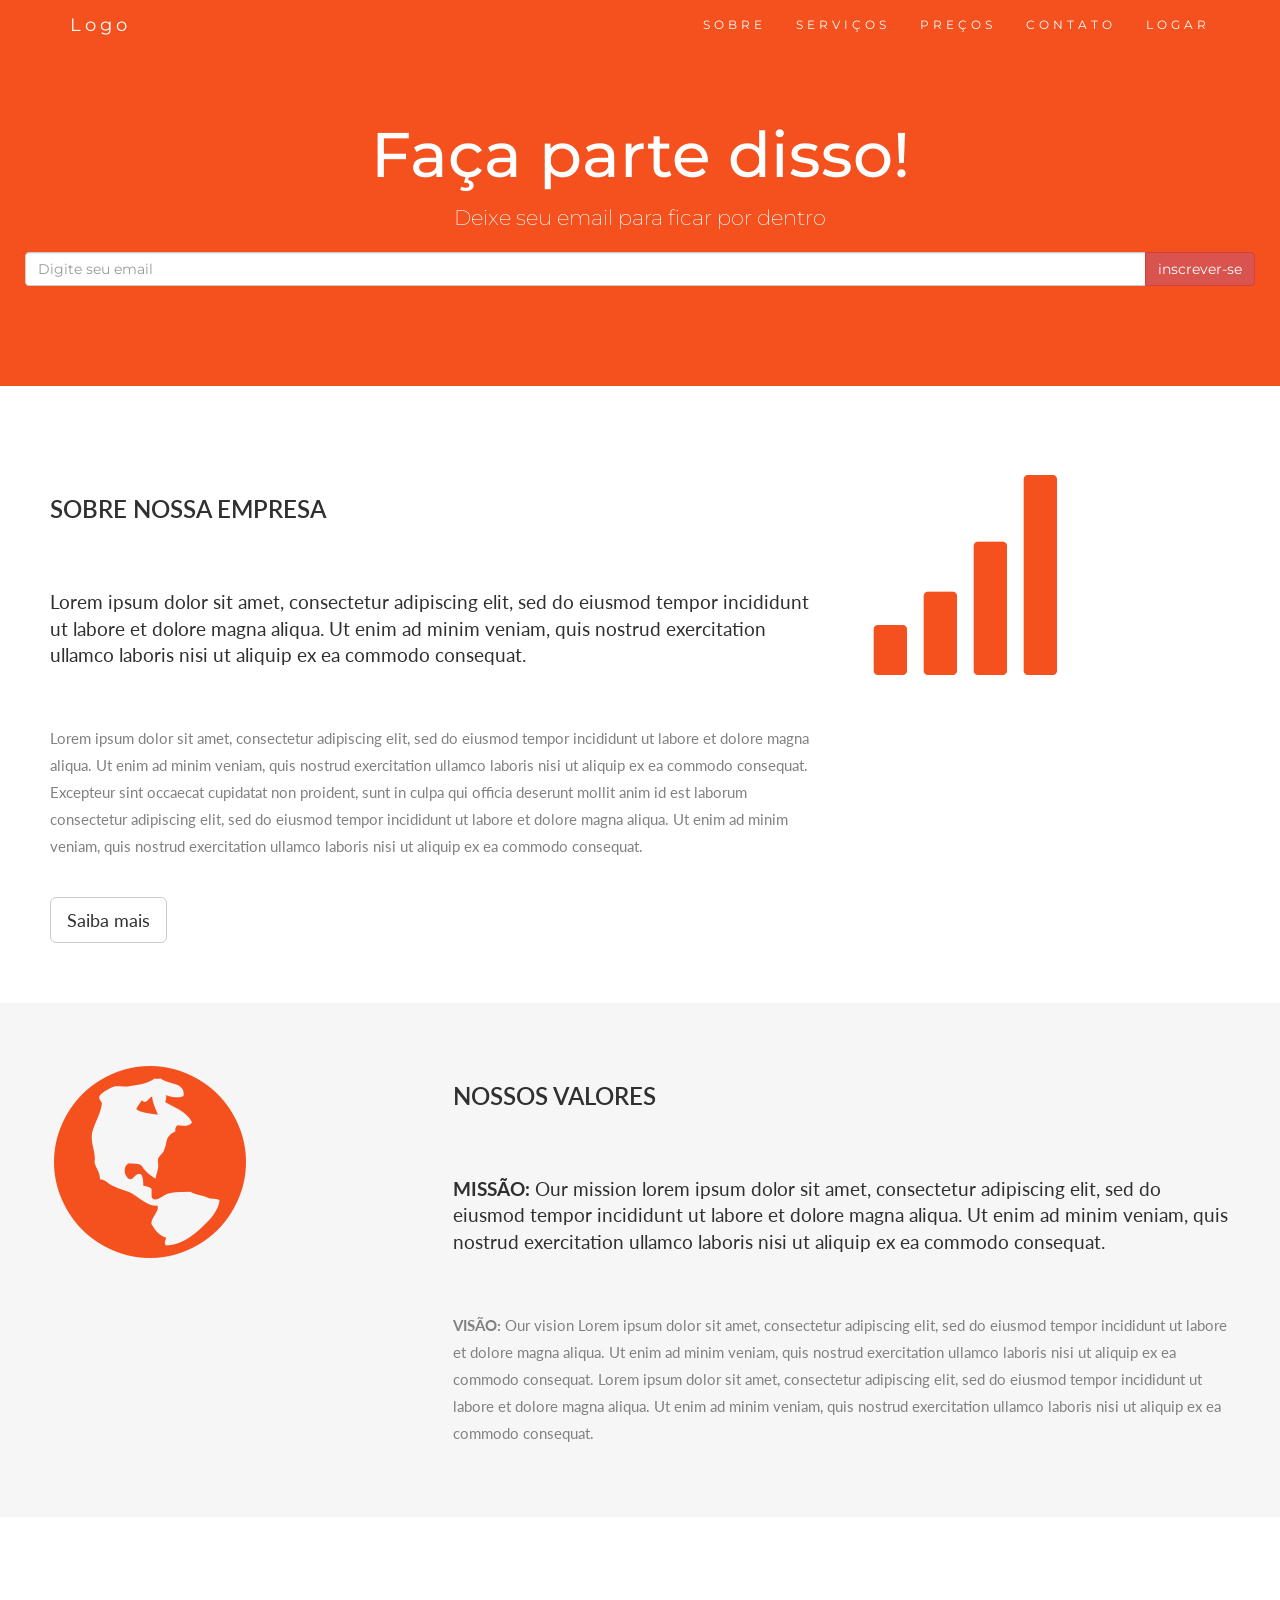
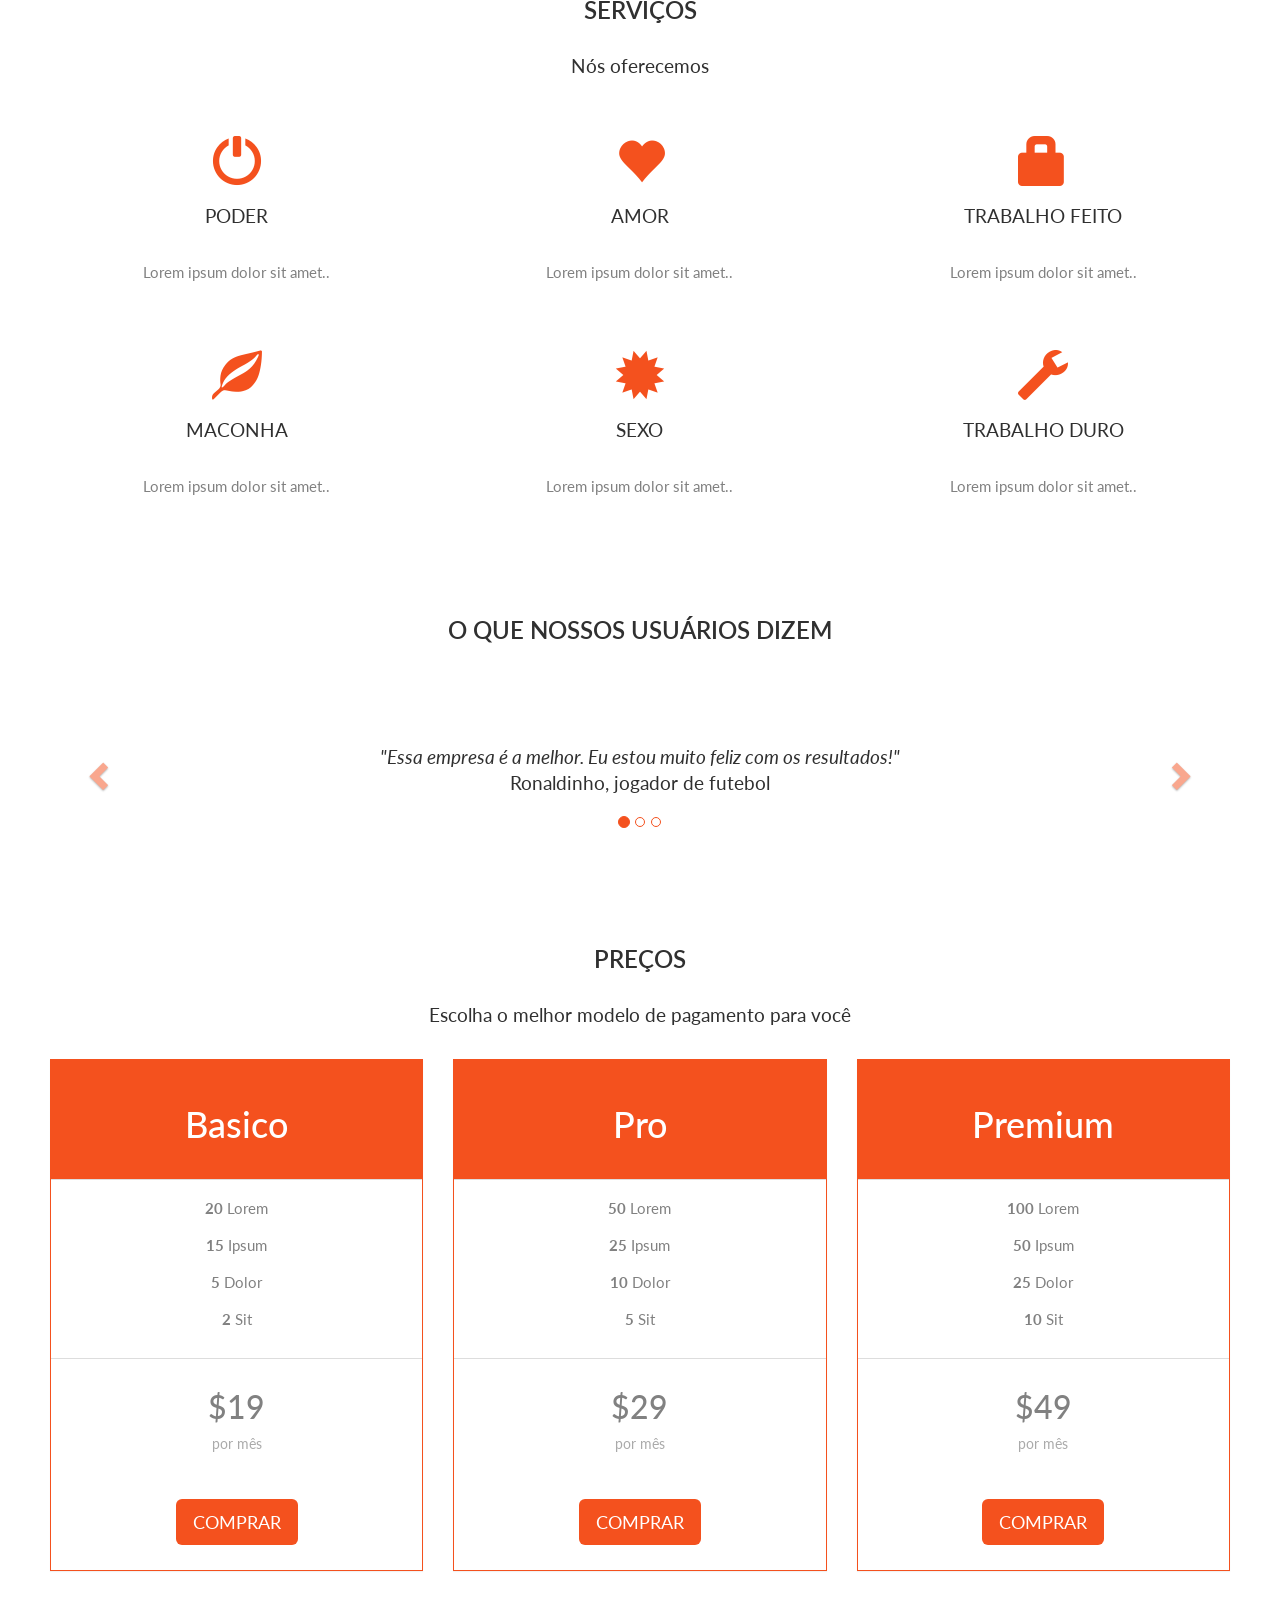
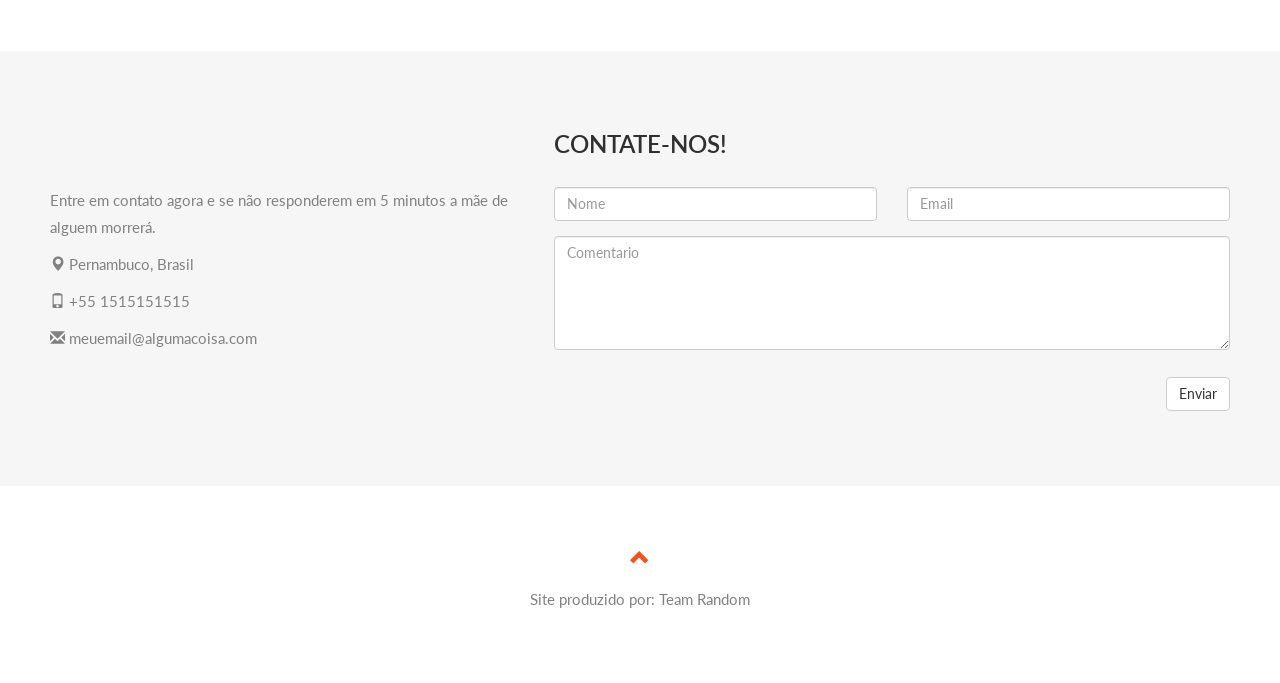
==== pasta vini S2 jefferson/index.html @ 7948aea9 "Pagina principal atualizada" ====
<!DOCTYPE html>
<html lang="pt">
<head>
  <title>Random Team</title>
  <meta charset="utf-8">
  <meta name="viewport" content="width=device-width, initial-scale=1">
  <link rel="stylesheet" href="https://maxcdn.bootstrapcdn.com/bootstrap/3.3.7/css/bootstrap.min.css">
  <link href="https://fonts.googleapis.com/css?family=Montserrat" rel="stylesheet" type="text/css">
  <link href="https://fonts.googleapis.com/css?family=Lato" rel="stylesheet" type="text/css">
  <script src="https://ajax.googleapis.com/ajax/libs/jquery/3.2.1/jquery.min.js"></script>
  <script src="https://maxcdn.bootstrapcdn.com/bootstrap/3.3.7/js/bootstrap.min.js"></script>
  <link href="_css/novoEstilo.css" rel="stylesheet">
</head>

<body id="myPage" data-spy="scroll" data-target=".navbar" data-offset="60">

<nav class="navbar navbar-default navbar-fixed-top">
  <div class="container">
    <div class="navbar-header">
      <button type="button" class="navbar-toggle" data-toggle="collapse" data-target="#myNavbar">
        <span class="icon-bar"></span>
        <span class="icon-bar"></span>
        <span class="icon-bar"></span>                        
      </button>
      <a class="navbar-brand" href="#myPage">Logo</a>
    </div>
    <div class="collapse navbar-collapse" id="myNavbar">
      <ul class="nav navbar-nav navbar-right">
        <li><a href="#about">SOBRE</a></li>
        <li><a href="#services">SERVIÇOS</a></li>
        <li><a href="#pricing">PREÇOS</a></li>
        <li><a href="#contact">CONTATO</a></li>
        <li id="login"><a href="#logar">LOGAR</a></li>
      </ul>
    </div>
  </div>
</nav>

<div class="jumbotron text-center">
  <h1>Faça parte disso!</h1> 
  <p>Deixe seu email para ficar por dentro</p> 
  <form>
    <div class="input-group">
      <input type="email" class="form-control" size="50" placeholder="Digite seu email" required>
      <div class="input-group-btn">
        <button type="button" class="btn btn-danger">inscrever-se</button>
      </div>
    </div>
  </form>
</div>

<!-- Container (About Section) -->
<div id="about" class="container-fluid">
  <div class="row">
    <div class="col-sm-8">
      <h2>Sobre nossa empresa</h2><br>
      <h4>Lorem ipsum dolor sit amet, consectetur adipiscing elit, sed do eiusmod tempor incididunt ut labore et dolore magna aliqua. Ut enim ad minim veniam, quis nostrud exercitation ullamco laboris nisi ut aliquip ex ea commodo consequat.</h4><br>
      <p>Lorem ipsum dolor sit amet, consectetur adipiscing elit, sed do eiusmod tempor incididunt ut labore et dolore magna aliqua. Ut enim ad minim veniam, quis nostrud exercitation ullamco laboris nisi ut aliquip ex ea commodo consequat. Excepteur sint occaecat cupidatat non proident, sunt in culpa qui officia deserunt mollit anim id est laborum consectetur adipiscing elit, sed do eiusmod tempor incididunt ut labore et dolore magna aliqua. Ut enim ad minim veniam, quis nostrud exercitation ullamco laboris nisi ut aliquip ex ea commodo consequat.</p>
      <br><button class="btn btn-default btn-lg">Saiba mais</button>
    </div>
    <div class="col-sm-4">
      <span class="glyphicon glyphicon-signal logo"></span>
    </div>
  </div>
</div>

<div class="container-fluid bg-grey">
  <div class="row">
    <div class="col-sm-4">
      <span class="glyphicon glyphicon-globe logo slideanim"></span>
    </div>
    <div class="col-sm-8">
      <h2>Nossos valores</h2><br>
      <h4><strong>MISSÃO:</strong> Our mission lorem ipsum dolor sit amet, consectetur adipiscing elit, sed do eiusmod tempor incididunt ut labore et dolore magna aliqua. Ut enim ad minim veniam, quis nostrud exercitation ullamco laboris nisi ut aliquip ex ea commodo consequat.</h4><br>
      <p><strong>VISÃO:</strong> Our vision Lorem ipsum dolor sit amet, consectetur adipiscing elit, sed do eiusmod tempor incididunt ut labore et dolore magna aliqua. Ut enim ad minim veniam, quis nostrud exercitation ullamco laboris nisi ut aliquip ex ea commodo consequat.
      Lorem ipsum dolor sit amet, consectetur adipiscing elit, sed do eiusmod tempor incididunt ut labore et dolore magna aliqua. Ut enim ad minim veniam, quis nostrud exercitation ullamco laboris nisi ut aliquip ex ea commodo consequat.</p>
    </div>
  </div>
</div>

<!-- Container (Services Section) -->
<div id="services" class="container-fluid text-center">
  <h2>SERVIÇOS</h2>
  <h4>Nós oferecemos</h4>
  <br>
  <div class="row slideanim">
    <div class="col-sm-4">
      <span class="glyphicon glyphicon-off logo-small"></span>
      <h4>PODER</h4>
      <p>Lorem ipsum dolor sit amet..</p>
    </div>
    <div class="col-sm-4">
      <span class="glyphicon glyphicon-heart logo-small"></span>
      <h4>AMOR</h4>
      <p>Lorem ipsum dolor sit amet..</p>
    </div>
    <div class="col-sm-4">
      <span class="glyphicon glyphicon-lock logo-small"></span>
      <h4>TRABALHO FEITO</h4>
      <p>Lorem ipsum dolor sit amet..</p>
    </div>
  </div>
  <br><br>
  <div class="row slideanim">
    <div class="col-sm-4">
      <span class="glyphicon glyphicon-leaf logo-small"></span>
      <h4>MACONHA</h4>
      <p>Lorem ipsum dolor sit amet..</p>
    </div>
    <div class="col-sm-4">
      <span class="glyphicon glyphicon-certificate logo-small"></span>
      <h4>SEXO</h4>
      <p>Lorem ipsum dolor sit amet..</p>
    </div>
    <div class="col-sm-4">
      <span class="glyphicon glyphicon-wrench logo-small"></span>
      <h4 style="color:#303030;">TRABALHO DURO</h4>
      <p>Lorem ipsum dolor sit amet..</p>
    </div>
  </div>
</div>

<br>
  
  <h2 class="text-center">O que nossos usuários dizem</h2>
  <div id="myCarousel" class="carousel slide text-center" data-ride="carousel">
    <!-- Indicators -->
    <ol class="carousel-indicators">
      <li data-target="#myCarousel" data-slide-to="0" class="active"></li>
      <li data-target="#myCarousel" data-slide-to="1"></li>
      <li data-target="#myCarousel" data-slide-to="2"></li>
    </ol>

    <!-- Wrapper for slides -->
    <div class="carousel-inner" role="listbox">
      <div class="item active">
        <h4>"Essa empresa é a melhor. Eu estou muito feliz com os resultados!"<br><span>Ronaldinho, jogador de futebol</span></h4>
      </div>
      <div class="item">
        <h4>"Uma palavra... PQP!!"<br><span>Papai Noel</span></h4>
      </div>
      <div class="item">
        <h4>"Posso ser mais feliz com essa empresa?"<br><span>Galinho Ticoliro</span></h4>
      </div>
    </div>

    <!-- Left and right controls -->
    <a class="left carousel-control" href="#myCarousel" role="button" data-slide="prev">
      <span class="glyphicon glyphicon-chevron-left" aria-hidden="true"></span>
      <span class="sr-only">Anterior</span>
    </a>
    <a class="right carousel-control" href="#myCarousel" role="button" data-slide="next">
      <span class="glyphicon glyphicon-chevron-right" aria-hidden="true"></span>
      <span class="sr-only">Próxima</span>
    </a>
  </div>
</div>

<!-- Container (Pricing Section) -->
<div id="pricing" class="container-fluid">
  <div class="text-center">
    <h2>Preços</h2>
    <h4>Escolha o melhor modelo de pagamento para você</h4>
  </div>
  <div class="row slideanim">
    <div class="col-sm-4 col-xs-12">
      <div class="panel panel-default text-center">
        <div class="panel-heading">
          <h1>Basico</h1>
        </div>
        <div class="panel-body">
          <p><strong>20</strong> Lorem</p>
          <p><strong>15</strong> Ipsum</p>
          <p><strong>5</strong> Dolor</p>
          <p><strong>2</strong> Sit</p>
          
        </div>
        <div class="panel-footer">
          <h3>$19</h3>
          <h4>por mês</h4>
          <button class="btn btn-lg">COMPRAR</button>
        </div>
      </div>      
    </div>     
    <div class="col-sm-4 col-xs-12">
      <div class="panel panel-default text-center">
        <div class="panel-heading">
          <h1>Pro</h1>
        </div>
        <div class="panel-body">
          <p><strong>50</strong> Lorem</p>
          <p><strong>25</strong> Ipsum</p>
          <p><strong>10</strong> Dolor</p>
          <p><strong>5</strong> Sit</p>
          
        </div>
        <div class="panel-footer">
          <h3>$29</h3>
          <h4>por mês</h4>
          <button class="btn btn-lg">COMPRAR</button>
        </div>
      </div>      
    </div>       
    <div class="col-sm-4 col-xs-12">
      <div class="panel panel-default text-center">
        <div class="panel-heading">
          <h1>Premium</h1>
        </div>
        <div class="panel-body">
          <p><strong>100</strong> Lorem</p>
          <p><strong>50</strong> Ipsum</p>
          <p><strong>25</strong> Dolor</p>
          <p><strong>10</strong> Sit</p>
          
        </div>
        <div class="panel-footer">
          <h3>$49</h3>
          <h4>por mês</h4>
          <button class="btn btn-lg">COMPRAR</button>
        </div>
      </div>      
    </div>    
  </div>
</div>

<!-- Container (Contact Section) -->
<div id="contact" class="container-fluid bg-grey">
  <h2 class="text-center">CONTATE-NOS!</h2>
  <div class="row">
    <div class="col-sm-5">
      <p>Entre em contato agora e se não responderem em 5 minutos a mãe de alguem morrerá.</p>
      <p><span class="glyphicon glyphicon-map-marker"></span> Pernambuco, Brasil</p>
      <p><span class="glyphicon glyphicon-phone"></span> +55 1515151515</p>
      <p><span class="glyphicon glyphicon-envelope"></span> meuemail@algumacoisa.com</p>
    </div>
    <div class="col-sm-7 slideanim">
      <div class="row">
        <div class="col-sm-6 form-group">
          <input class="form-control" id="name" name="name" placeholder="Nome" type="text" required>
        </div>
        <div class="col-sm-6 form-group">
          <input class="form-control" id="email" name="email" placeholder="Email" type="email" required>
        </div>
      </div>
      <textarea class="form-control" id="comments" name="comments" placeholder="Comentario" rows="5"></textarea><br>
      <div class="row">
        <div class="col-sm-12 form-group">
          <button class="btn btn-default pull-right" type="submit">Enviar</button>
        </div>
      </div>
    </div>
  </div>
</div>


<footer class="container-fluid text-center">
  <a href="#myPage" title="To Top">
    <span class="glyphicon glyphicon-chevron-up"></span>
  </a>
  <p>Site produzido por: Team Random </p>
</footer>

<script>
$(document).ready(function(){
  // Add smooth scrolling to all links in navbar + footer link
  $(".navbar a, footer a[href='#myPage']").on('click', function(event) {
    // Make sure this.hash has a value before overriding default behavior
    if (this.hash !== "") {
      // Prevent default anchor click behavior
      event.preventDefault();

      // Store hash
      var hash = this.hash;

      // Using jQuery's animate() method to add smooth page scroll
      // The optional number (900) specifies the number of milliseconds it takes to scroll to the specified area
      $('html, body').animate({
        scrollTop: $(hash).offset().top
      }, 900, function(){
   
        // Add hash (#) to URL when done scrolling (default click behavior)
        window.location.hash = hash;
      });
    } // End if
  });
  
  $(window).scroll(function() {
    $(".slideanim").each(function(){
      var pos = $(this).offset().top;

      var winTop = $(window).scrollTop();
        if (pos < winTop + 600) {
          $(this).addClass("slide");
        }
    });
  });
})
</script>

<!--AQUI COMEÇA O MODAL -->


<div class="container">
  
  <!-- Modal -->
  <div class="modal fade" id="myModal" role="dialog">
    <div class="modal-dialog">
    
      <!-- Modal content-->
      <div class="modal-content">
        <div class="modal-header" style="padding:35px 50px;">
          <button type="button" class="close" data-dismiss="modal">&times;</button>
          <h4 id="cabecalho"><span class="glyphicon glyphicon-lock"></span> Login</h4>
        </div>
        <div class="modal-body" style="padding:40px 50px;">
          <form role="form">
            <div class="form-group">
              <label for="usrname"><span class="glyphicon glyphicon-user"></span> Usuário</label>
              <input type="text" class="form-control" id="usrname" placeholder="Digite seu email">
            </div>
            <div class="form-group">
              <label for="psw"><span class="glyphicon glyphicon-eye-open"></span> Senha</label>
              <input type="password" class="form-control" id="psw" placeholder="Digite sua senha">
            </div>
            <div class="checkbox">
              <label><input type="checkbox" value="" checked>Lembrar</label>
            </div>
              <button type="submit" class="btn btn-success btn-block"><span class="glyphicon glyphicon-off"></span> Login</button>
          </form>
        </div>
        <div class="modal-footer">
          <button type="submit" class="btn btn-default pull-left" data-dismiss="modal"><span class="glyphicon glyphicon-remove"></span> Cancelar</button>
          <p>Não tem uma conta? <a href="telaCadastro.html">Registre-se</a></p>
          <p>Esqueceu <a href="#">a senha?</a></p>
        </div>
      </div>
      
    </div>
  </div> 
</div>
<script>
$(document).ready(function(){
    $("#login").click(function(){
        $("#myModal").modal();
    });
});
</script>

</body>
</html>
---- pasta vini S2 jefferson/_css/novoEstilo.css ----
body {
      font: 400 15px Lato, sans-serif;
      line-height: 1.8;
      color: #818181;
  }
  h2 {
      font-size: 24px;
      text-transform: uppercase;
      color: #303030;
      font-weight: 600;
      margin-bottom: 30px;
  }
  h4 {
      font-size: 19px;
      line-height: 1.375em;
      color: #303030;
      font-weight: 400;
      margin-bottom: 30px;
  }  
  .jumbotron {
      background-color: #f4511e;
      color: #fff;
      padding: 100px 25px;
      font-family: Montserrat, sans-serif;
  }
  .container-fluid {
      padding: 60px 50px;
  }
  .bg-grey {
      background-color: #f6f6f6;
  }
  .logo-small {
      color: #f4511e;
      font-size: 50px;
  }
  .logo {
      color: #f4511e;
      font-size: 200px;
  }
  .thumbnail {
      padding: 0 0 15px 0;
      border: none;
      border-radius: 0;
  }
  .thumbnail img {
      width: 100%;
      height: 100%;
      margin-bottom: 10px;
  }
  .carousel-control.right, .carousel-control.left {
      background-image: none;
      color: #f4511e;
  }
  .carousel-indicators li {
      border-color: #f4511e;
  }
  .carousel-indicators li.active {
      background-color: #f4511e;
  }
  .item h4 {
      font-size: 19px;
      line-height: 1.375em;
      font-weight: 400;
      font-style: italic;
      margin: 70px 0;
  }
  .item span {
      font-style: normal;
  }
  .panel {
      border: 1px solid #f4511e; 
      border-radius:0 !important;
      transition: box-shadow 0.5s;
  }
  .panel:hover {
      box-shadow: 5px 0px 40px rgba(0,0,0, .2);
  }
  .panel-footer .btn:hover {
      border: 1px solid #f4511e;
      background-color: #fff !important;
      color: #f4511e;
  }
  .panel-heading {
      color: #fff !important;
      background-color: #f4511e !important;
      padding: 25px;
      border-bottom: 1px solid transparent;
      border-top-left-radius: 0px;
      border-top-right-radius: 0px;
      border-bottom-left-radius: 0px;
      border-bottom-right-radius: 0px;
  }
  .panel-footer {
      background-color: white !important;
  }
  .panel-footer h3 {
      font-size: 32px;
  }
  .panel-footer h4 {
      color: #aaa;
      font-size: 14px;
  }
  .panel-footer .btn {
      margin: 15px 0;
      background-color: #f4511e;
      color: #fff;
  }
  .navbar {
      margin-bottom: 0;
      background-color: #f4511e;
      z-index: 9999;
      border: 0;
      font-size: 12px !important;
      line-height: 1.42857143 !important;
      letter-spacing: 4px;
      border-radius: 0;
      font-family: Montserrat, sans-serif;
  }
  .navbar li a, .navbar .navbar-brand {
      color: #fff !important;
  }
  .navbar-nav li a:hover, .navbar-nav li.active a {
      color: #f4511e !important;
      background-color: #fff !important;
  }
  .navbar-default .navbar-toggle {
      border-color: transparent;
      color: #fff !important;
  }
  footer .glyphicon {
      font-size: 20px;
      margin-bottom: 20px;
      color: #f4511e;
  }
  .slideanim {visibility:hidden;}
  .slide {
      animation-name: slide;
      -webkit-animation-name: slide;
      animation-duration: 1s;
      -webkit-animation-duration: 1s;
      visibility: visible;
  }
  .modal-header, #cabecalho, .close {
      background-color: #FF4500;
      color:white !important;
      text-align: center;
      font-size: 30px;
      
  }
  .modal-footer {
      background-color: #f9f9f9;
  }
  @keyframes slide {
    0% {
      opacity: 0;
      transform: translateY(70%);
    } 
    100% {
      opacity: 1;
      transform: translateY(0%);
    }
  }
  @-webkit-keyframes slide {
    0% {
      opacity: 0;
      -webkit-transform: translateY(70%);
    } 
    100% {
      opacity: 1;
      -webkit-transform: translateY(0%);
    }
  }
  @media screen and (max-width: 768px) {
    .col-sm-4 {
      text-align: center;
      margin: 25px 0;
    }
    .btn-lg {
        width: 100%;
        margin-bottom: 35px;
    }
  }
  @media screen and (max-width: 480px) {
    .logo {
        font-size: 150px;
    }
  }
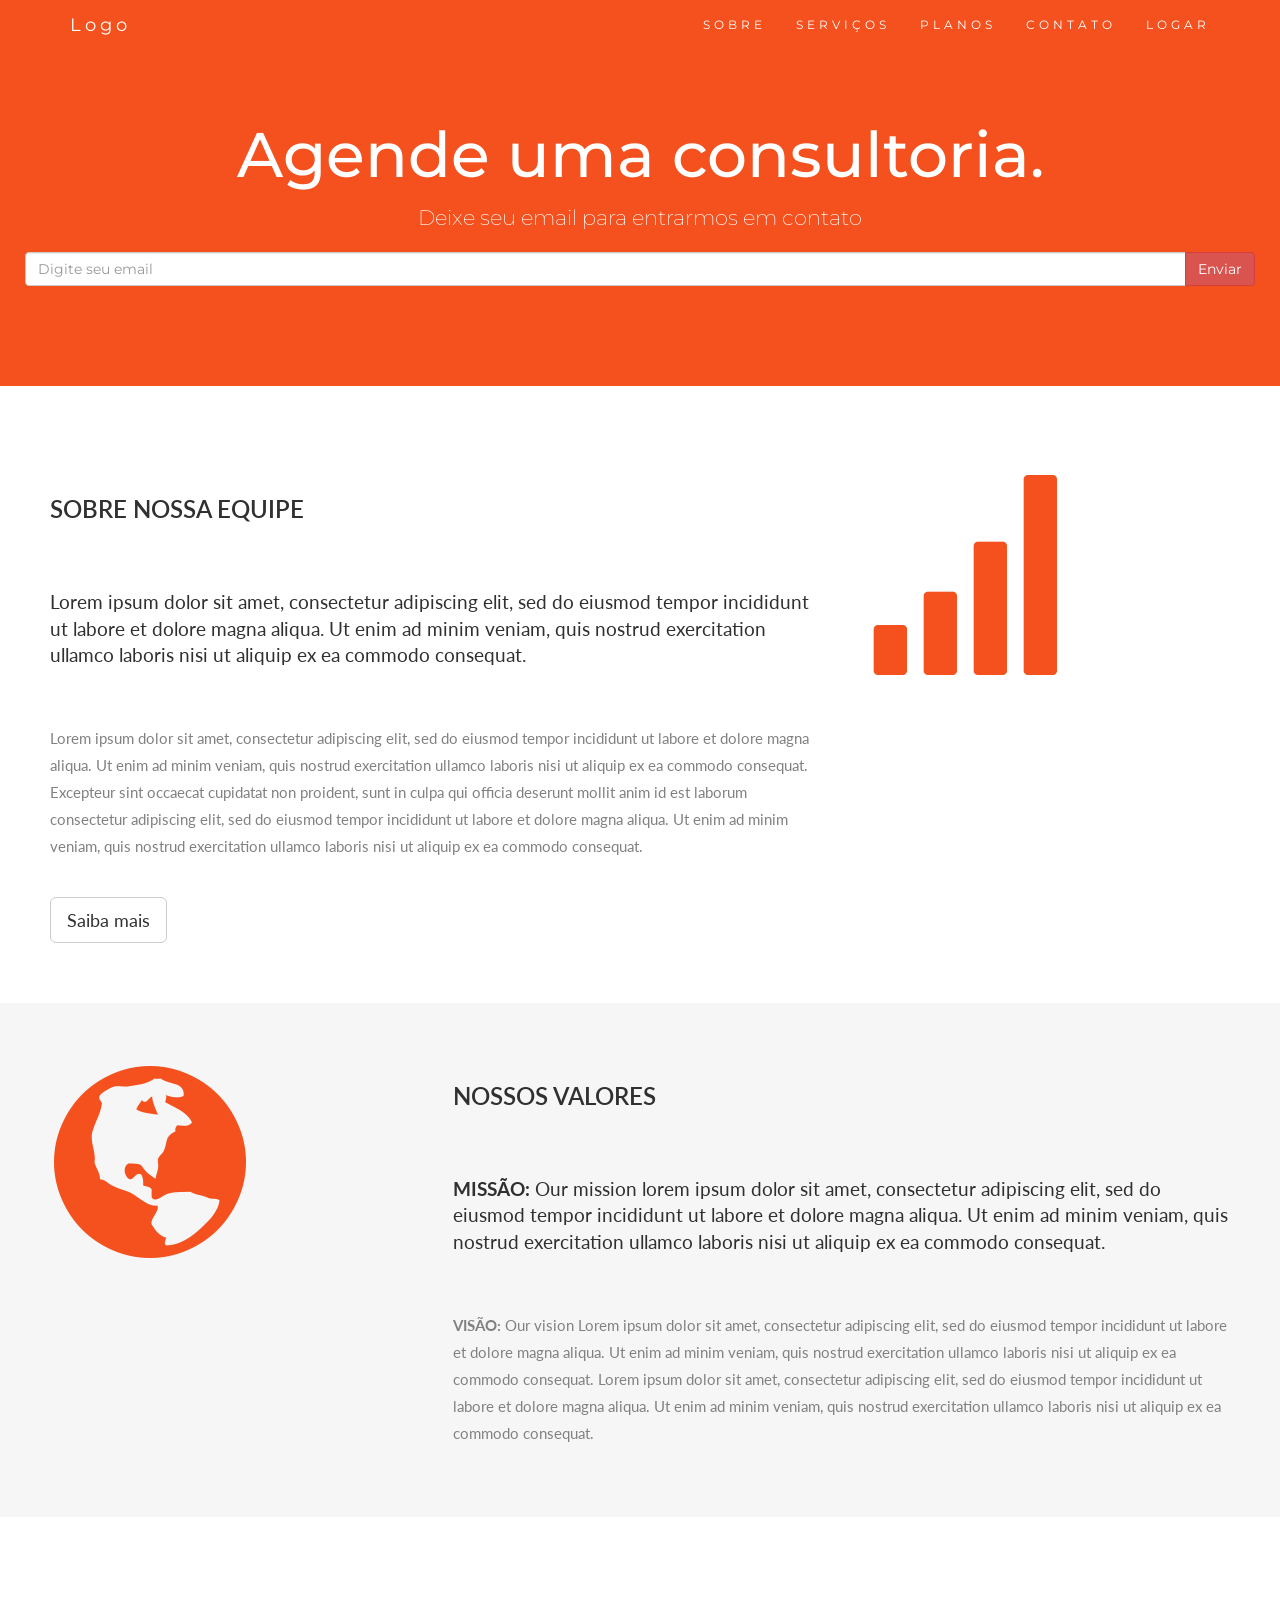
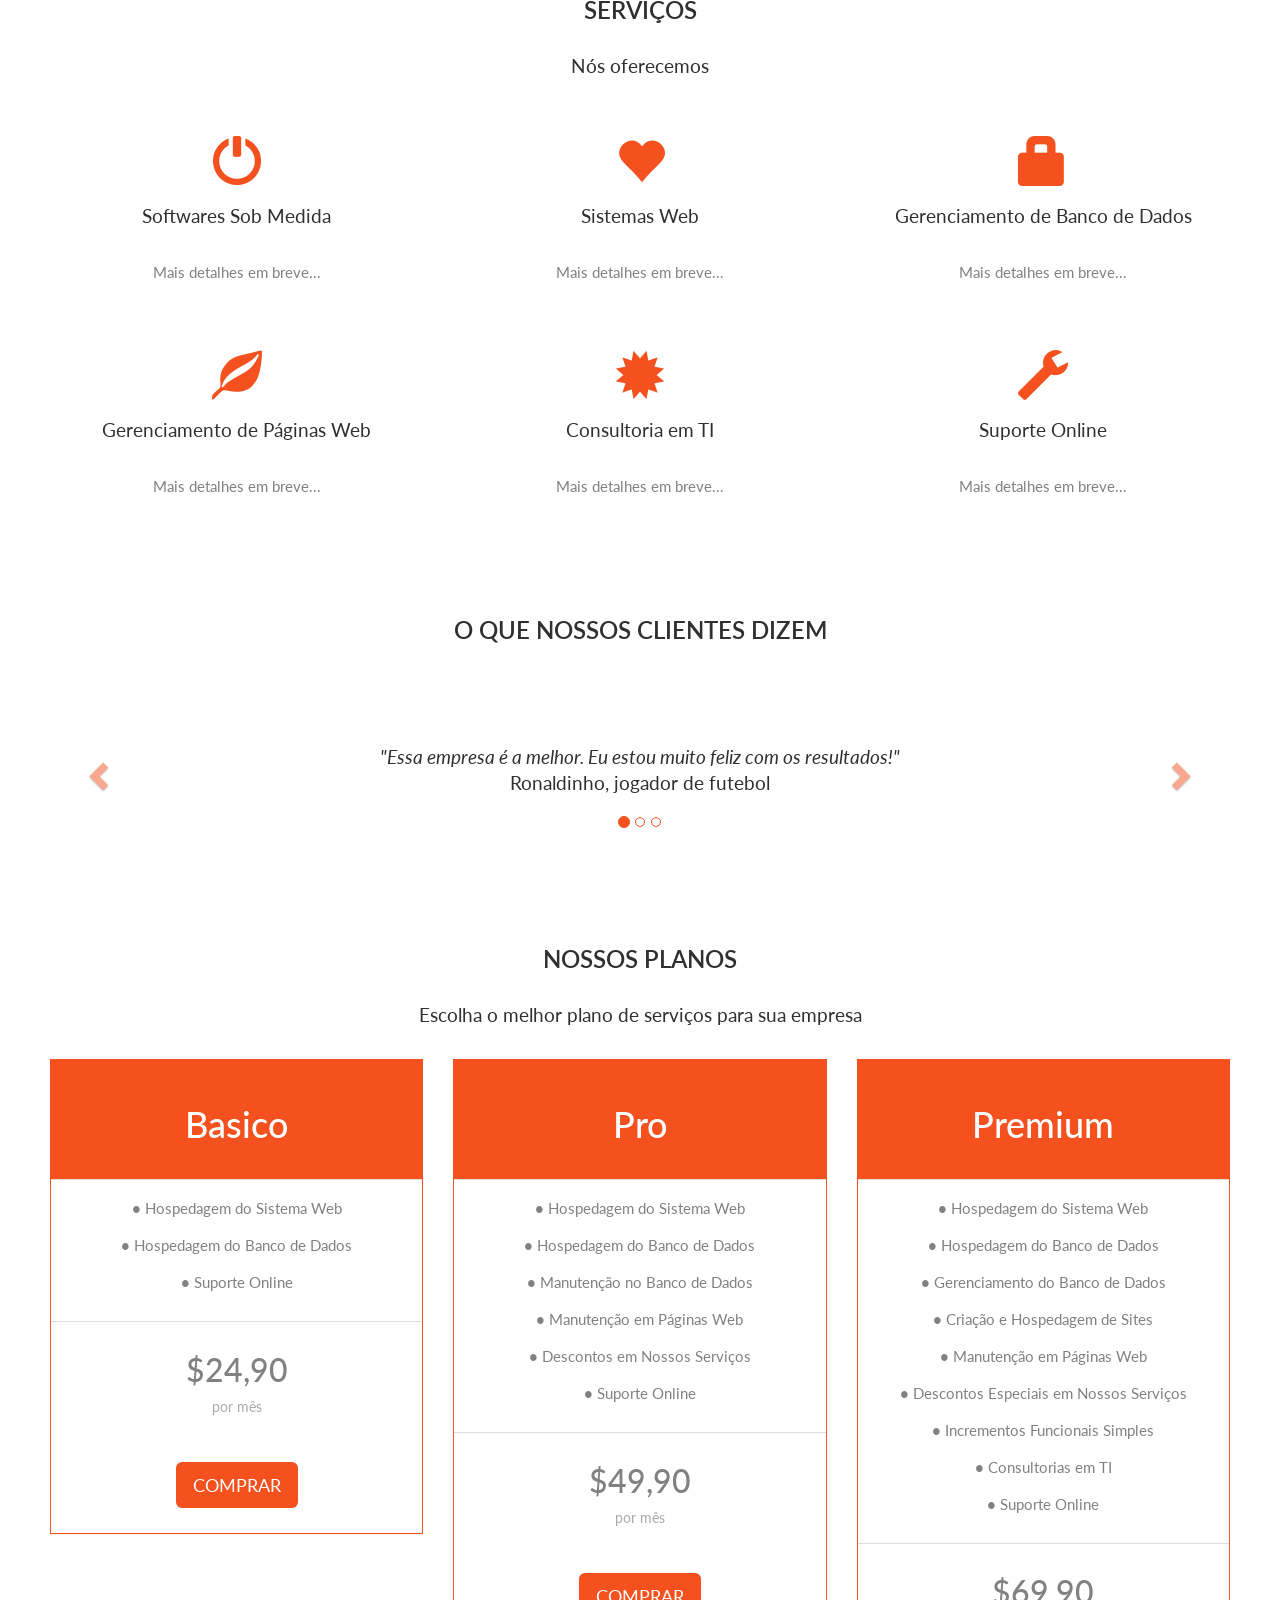
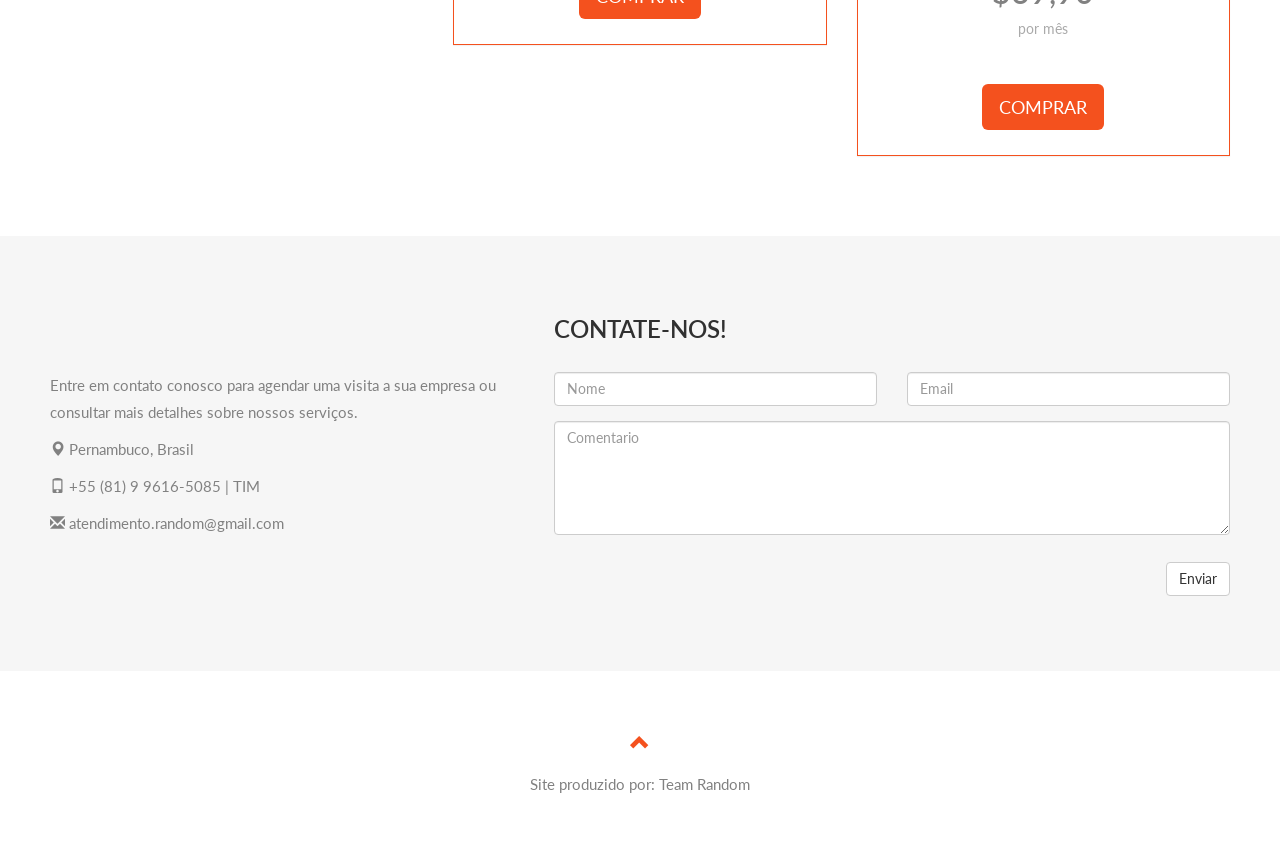
==== commit 4b1150bd: "index.html de jefferson atualizado com informações reais" ====
--- a/pasta vini S2 jefferson/index.html
+++ b/pasta vini S2 jefferson/index.html
@@ -28,7 +28,7 @@
       <ul class="nav navbar-nav navbar-right">
         <li><a href="#about">SOBRE</a></li>
         <li><a href="#services">SERVIÇOS</a></li>
-        <li><a href="#pricing">PREÇOS</a></li>
+        <li><a href="#pricing">PLANOS</a></li>
         <li><a href="#contact">CONTATO</a></li>
         <li id="login"><a href="#logar">LOGAR</a></li>
       </ul>
@@ -37,13 +37,13 @@
 </nav>
 
 <div class="jumbotron text-center">
-  <h1>Faça parte disso!</h1> 
-  <p>Deixe seu email para ficar por dentro</p> 
+  <h1>Agende uma consultoria.</h1> 
+  <p>Deixe seu email para entrarmos em contato</p> 
   <form>
     <div class="input-group">
       <input type="email" class="form-control" size="50" placeholder="Digite seu email" required>
       <div class="input-group-btn">
-        <button type="button" class="btn btn-danger">inscrever-se</button>
+        <button type="button" class="btn btn-danger">Enviar</button>
       </div>
     </div>
   </form>
@@ -53,7 +53,7 @@
 <div id="about" class="container-fluid">
   <div class="row">
     <div class="col-sm-8">
-      <h2>Sobre nossa empresa</h2><br>
+      <h2>Sobre nossa equipe</h2><br>
       <h4>Lorem ipsum dolor sit amet, consectetur adipiscing elit, sed do eiusmod tempor incididunt ut labore et dolore magna aliqua. Ut enim ad minim veniam, quis nostrud exercitation ullamco laboris nisi ut aliquip ex ea commodo consequat.</h4><br>
       <p>Lorem ipsum dolor sit amet, consectetur adipiscing elit, sed do eiusmod tempor incididunt ut labore et dolore magna aliqua. Ut enim ad minim veniam, quis nostrud exercitation ullamco laboris nisi ut aliquip ex ea commodo consequat. Excepteur sint occaecat cupidatat non proident, sunt in culpa qui officia deserunt mollit anim id est laborum consectetur adipiscing elit, sed do eiusmod tempor incididunt ut labore et dolore magna aliqua. Ut enim ad minim veniam, quis nostrud exercitation ullamco laboris nisi ut aliquip ex ea commodo consequat.</p>
       <br><button class="btn btn-default btn-lg">Saiba mais</button>
@@ -86,43 +86,43 @@
   <div class="row slideanim">
     <div class="col-sm-4">
       <span class="glyphicon glyphicon-off logo-small"></span>
-      <h4>PODER</h4>
-      <p>Lorem ipsum dolor sit amet..</p>
+      <h4>Softwares Sob Medida</h4>
+      <p>Mais detalhes em breve...</p>
     </div>
     <div class="col-sm-4">
       <span class="glyphicon glyphicon-heart logo-small"></span>
-      <h4>AMOR</h4>
-      <p>Lorem ipsum dolor sit amet..</p>
+      <h4>Sistemas Web</h4>
+      <p>Mais detalhes em breve...</p>
     </div>
     <div class="col-sm-4">
       <span class="glyphicon glyphicon-lock logo-small"></span>
-      <h4>TRABALHO FEITO</h4>
-      <p>Lorem ipsum dolor sit amet..</p>
+      <h4> Gerenciamento de Banco de Dados</h4>
+      <p>Mais detalhes em breve...</p>
     </div>
   </div>
   <br><br>
   <div class="row slideanim">
     <div class="col-sm-4">
       <span class="glyphicon glyphicon-leaf logo-small"></span>
-      <h4>MACONHA</h4>
-      <p>Lorem ipsum dolor sit amet..</p>
+      <h4>Gerenciamento de Páginas Web</h4>
+      <p>Mais detalhes em breve...</p>
     </div>
     <div class="col-sm-4">
       <span class="glyphicon glyphicon-certificate logo-small"></span>
-      <h4>SEXO</h4>
-      <p>Lorem ipsum dolor sit amet..</p>
+      <h4>Consultoria em TI</h4>
+      <p>Mais detalhes em breve...</p>
     </div>
     <div class="col-sm-4">
       <span class="glyphicon glyphicon-wrench logo-small"></span>
-      <h4 style="color:#303030;">TRABALHO DURO</h4>
-      <p>Lorem ipsum dolor sit amet..</p>
+      <h4 style="color:#303030;">Suporte Online</h4>
+      <p>Mais detalhes em breve...</p>
     </div>
   </div>
 </div>
 
 <br>
   
-  <h2 class="text-center">O que nossos usuários dizem</h2>
+  <h2 class="text-center">O que nossos clientes dizem</h2>
   <div id="myCarousel" class="carousel slide text-center" data-ride="carousel">
     <!-- Indicators -->
     <ol class="carousel-indicators">
@@ -159,8 +159,8 @@
 <!-- Container (Pricing Section) -->
 <div id="pricing" class="container-fluid">
   <div class="text-center">
-    <h2>Preços</h2>
-    <h4>Escolha o melhor modelo de pagamento para você</h4>
+    <h2>Nossos Planos</h2>
+    <h4>Escolha o melhor plano de serviços para sua empresa</h4>
   </div>
   <div class="row slideanim">
     <div class="col-sm-4 col-xs-12">
@@ -169,14 +169,14 @@
           <h1>Basico</h1>
         </div>
         <div class="panel-body">
-          <p><strong>20</strong> Lorem</p>
-          <p><strong>15</strong> Ipsum</p>
-          <p><strong>5</strong> Dolor</p>
-          <p><strong>2</strong> Sit</p>
+          <p><strong>•</strong> Hospedagem do Sistema Web</p>
+          <p><strong>•</strong> Hospedagem do Banco de Dados</p>
+          <p><strong>•</strong> Suporte Online</p>
           
+          
         </div>
         <div class="panel-footer">
-          <h3>$19</h3>
+          <h3>$24,90</h3>
           <h4>por mês</h4>
           <button class="btn btn-lg">COMPRAR</button>
         </div>
@@ -188,14 +188,16 @@
           <h1>Pro</h1>
         </div>
         <div class="panel-body">
-          <p><strong>50</strong> Lorem</p>
-          <p><strong>25</strong> Ipsum</p>
-          <p><strong>10</strong> Dolor</p>
-          <p><strong>5</strong> Sit</p>
+          <p><strong>•</strong> Hospedagem do Sistema Web</p>
+          <p><strong>•</strong> Hospedagem do Banco de Dados</p>
+          <p><strong>•</strong> Manutenção no Banco de Dados</p>
+          <p><strong>•</strong> Manutenção em Páginas Web</p>
+          <p><strong>•</strong> Descontos em Nossos Serviços</p>
+          <p><strong>•</strong> Suporte Online</p>
           
         </div>
         <div class="panel-footer">
-          <h3>$29</h3>
+          <h3>$49,90</h3>
           <h4>por mês</h4>
           <button class="btn btn-lg">COMPRAR</button>
         </div>
@@ -207,14 +209,19 @@
           <h1>Premium</h1>
         </div>
         <div class="panel-body">
-          <p><strong>100</strong> Lorem</p>
-          <p><strong>50</strong> Ipsum</p>
-          <p><strong>25</strong> Dolor</p>
-          <p><strong>10</strong> Sit</p>
+          <p><strong>•</strong> Hospedagem do Sistema Web</p>
+          <p><strong>•</strong> Hospedagem do Banco de Dados</p>
+          <p><strong>•</strong> Gerenciamento do Banco de Dados</p>
+          <p><strong>•</strong> Criação e Hospedagem de Sites</p>
+          <p><strong>•</strong> Manutenção em Páginas Web</p>
+          <p><strong>•</strong> Descontos Especiais em Nossos Serviços</p>
+          <p><strong>•</strong> Incrementos Funcionais Simples</p>
+          <p><strong>•</strong> Consultorias em TI</p>
+          <p><strong>•</strong> Suporte Online</p>
           
         </div>
         <div class="panel-footer">
-          <h3>$49</h3>
+          <h3>$69,90</h3>
           <h4>por mês</h4>
           <button class="btn btn-lg">COMPRAR</button>
         </div>
@@ -228,10 +235,10 @@
   <h2 class="text-center">CONTATE-NOS!</h2>
   <div class="row">
     <div class="col-sm-5">
-      <p>Entre em contato agora e se não responderem em 5 minutos a mãe de alguem morrerá.</p>
+      <p>Entre em contato conosco para agendar uma visita a sua empresa ou consultar mais detalhes sobre nossos serviços.</p>
       <p><span class="glyphicon glyphicon-map-marker"></span> Pernambuco, Brasil</p>
-      <p><span class="glyphicon glyphicon-phone"></span> +55 1515151515</p>
-      <p><span class="glyphicon glyphicon-envelope"></span> meuemail@algumacoisa.com</p>
+      <p><span class="glyphicon glyphicon-phone"></span> +55 (81) 9 9616-5085 | TIM</p>
+      <p><span class="glyphicon glyphicon-envelope"></span> atendimento.random@gmail.com</p>
     </div>
     <div class="col-sm-7 slideanim">
       <div class="row">
